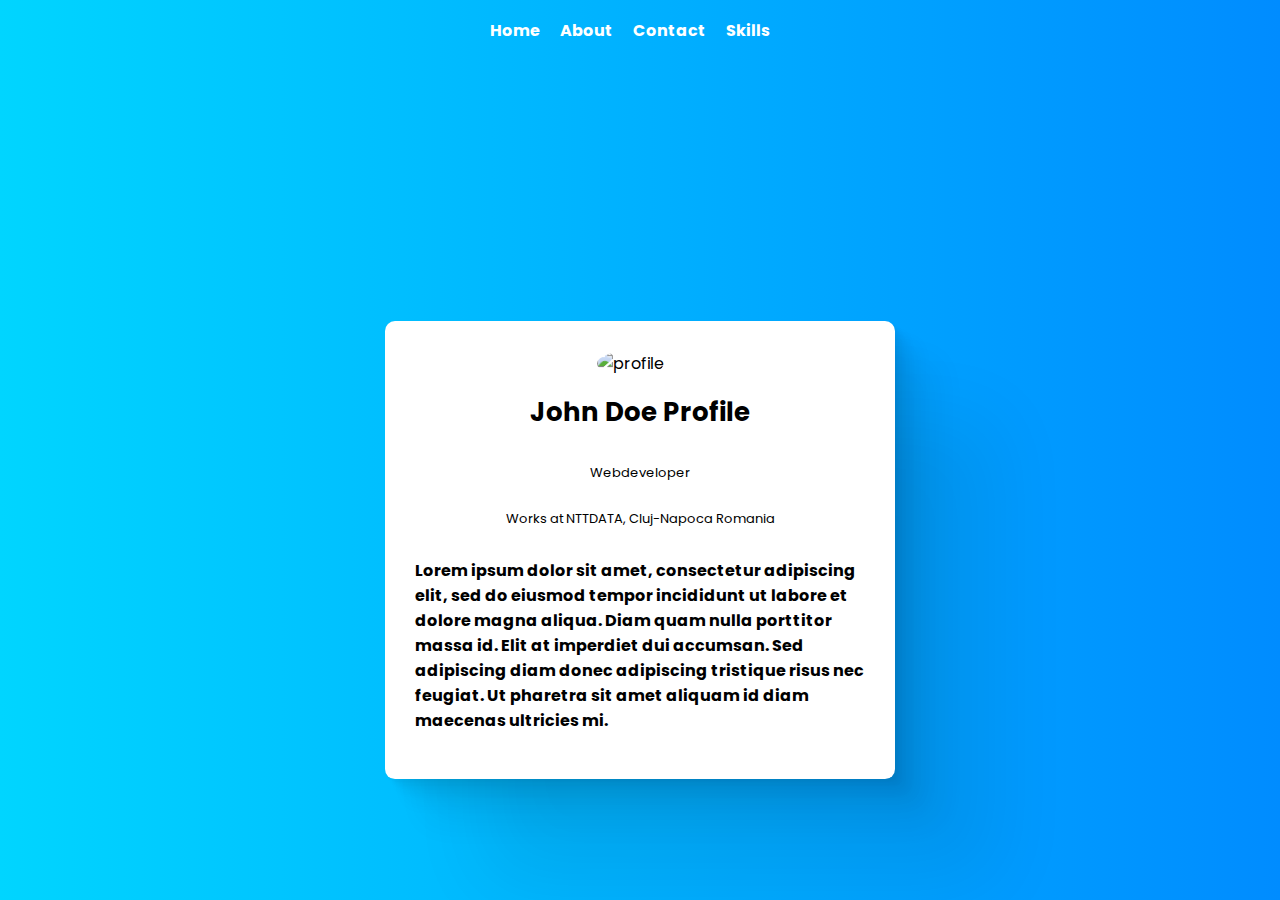
==== index.html @ 9b5c8953 "added the system file" ====
<!DOCTYPE html>
<html lang="en">
<head>
    <meta charset="UTF-8">
    <meta http-equiv="X-UA-Compatible" content="IE=edge">
    <meta name="viewport" content="width=device-width, initial-scale=1.0">
    <title>YourName | ProPage</title>
    <link rel="stylesheet" href="style.css">
</head>

    <body>
        <nav>
             <ul>
                 <li><a href="#home">Home</a></li>
                 <li><a href="#about">About</a></li>
                 <li><a href="#contact">Contact</a></li>
                 <li><a href="#skills">Skills</a></li>
             </ul></nav>
        
      <div class="box">
        <div class="boxprofileimg">
            <img id="profileicon" src="icon.jpg" alt="profile">
        </div>
        <div class="boxtitle">
        <h1>John Doe Profile</h1>
        <p>Webdeveloper</p>
        <p>Works at NTTDATA, Cluj-Napoca Romania</p>
    </div>
       <div class="boxinformation">
        <p>Lorem ipsum dolor sit amet, consectetur adipiscing elit, sed do eiusmod tempor incididunt ut labore et dolore magna aliqua. Diam quam nulla porttitor massa id. Elit at imperdiet dui accumsan. Sed adipiscing diam donec adipiscing tristique risus nec feugiat. Ut pharetra sit amet aliquam id diam maecenas ultricies mi.</p>
       </div>
      </div>
             
     </body>

</html>
---- style.css ----
/* fonts */
@import url('https://fonts.googleapis.com/css2?family=Poppins:ital,wght@0,100;0,200;0,300;0,400;0,500;0,600;0,700;0,800;0,900;1,100;1,200;1,300;1,400;1,500;1,600;1,700;1,800;1,900&display=swap');
/* fonts */

html {
    scroll-behavior: smooth;
}

body {
    font-family: 'Poppins', sans-serif;
    background: rgb(0,213,255); /* Old browsers */
    background: linear-gradient(90deg, rgba(0,213,255,1) 0%, rgba(0,140,255,1) 100%);
}

nav {
    display: -webkit-box;
    display: -ms-flexbox;
    display: flex;
    -webkit-box-pack: space-evenly;
        -ms-flex-pack: space-evenly;
            justify-content: space-evenly;
    -webkit-box-align: center;
        -ms-flex-align: center;
            align-items: center;
    padding: 0 20px;
    height: 60px;
    position: absolute;
    top: 0;
    left: 0;
    right: 0;
    z-index: 999;
  }
  
  ul {
    display: -webkit-box;
    display: -ms-flexbox;
    display: flex;
    list-style: none;
    margin: 0;
    padding: 0;
  }
  
  li {
    margin-right: 20px;

    font-weight: bold;
  }

  a {
    color: #fff;
    text-decoration: none;
    transition: 0.3s
  }

  a:hover {
    color: #c9c9c9;
   
  }

  .boxinformation {
    font-weight: bold;
  }

  .boxtitle {
    display: flex;
    justify-content: center;
    align-items: center;
    flex-direction: column;
    font-size: 13px;
  }

  #profileicon {
    width: 80px;
    height: 80px;
    border-radius: 50%;
    margin-right: 20px;
  }

.box {
    width: 50vh;
    background: #fff;
    border-radius: 10px;
    box-shadow:
    2.8px 2.8px 2.2px rgba(0, 0, 0, 0.02),
    6.7px 6.7px 5.3px rgba(0, 0, 0, 0.028),
    12.5px 12.5px 10px rgba(0, 0, 0, 0.035),
    22.3px 22.3px 17.9px rgba(0, 0, 0, 0.042),
    41.8px 41.8px 33.4px rgba(0, 0, 0, 0.05),
    100px 100px 80px rgba(0, 0, 0, 0.07)
  ;  
    padding: 30px;
    display: flex;
    flex-direction: column;
    justify-content: center;
    align-items: center;
    top: 50%;
    left: 50%;
    transform: translate(-50%, -50%);
    position: absolute;
    margin-top: 100px;
}


@media screen and (max-width: 378px) {
    .box {
        width: 20vh;
        background: #fff;
        border-radius: 10px;
        box-shadow:
        2.8px 2.8px 2.2px rgba(0, 0, 0, 0.02),
        6.7px 6.7px 5.3px rgba(0, 0, 0, 0.028),
        12.5px 12.5px 10px rgba(0, 0, 0, 0.035),
        22.3px 22.3px 17.9px rgba(0, 0, 0, 0.042),
        41.8px 41.8px 33.4px rgba(0, 0, 0, 0.05),
        100px 100px 80px rgba(0, 0, 0, 0.07)
      ;  
        padding: 30px;
        display: flex;
        flex-direction: column;
        justify-content: center;
        align-items: center;
        top: 50%;
        left: 50%;
        transform: translate(-50%, -50%);
        position: absolute;
        margin-top: 100px;
    }

    
  .boxinformation {
    font-weight: bold;
  }
  h1 {
    font-size: 20px;
  }

  .boxtitle {
    display: flex;
    justify-content: center;
    align-items: center;
    flex-direction: column;
    font-size: 11px;
  }

  #profileicon {
    width:40px;
    height: 40px;
    border-radius: 50%;
    margin-right: 20px;
  }

  li {
    margin-right: 10px;

    font-weight: bold;
  }

}
    
@media screen and (max-width: 282px) {
    .box {
        width: 30vh;
        background: #fff;
        border-radius: 10px;
        box-shadow:
        2.8px 2.8px 2.2px rgba(0, 0, 0, 0.02),
        6.7px 6.7px 5.3px rgba(0, 0, 0, 0.028),
        12.5px 12.5px 10px rgba(0, 0, 0, 0.035),
        22.3px 22.3px 17.9px rgba(0, 0, 0, 0.042),
        41.8px 41.8px 33.4px rgba(0, 0, 0, 0.05),
        100px 100px 80px rgba(0, 0, 0, 0.07)
      ;  
        padding: 30px;
        display: flex;
        flex-direction: column;
        justify-content: center;
        align-items: center;
        top: 50%;
        left: 50%;
        transform: translate(-50%, -50%);
        position: absolute;
      
    }

    
  .boxinformation {
    font-weight: bold;
  }
  h1 {
    font-size: 20px;
  }

  .boxtitle {
    display: flex;
    justify-content: center;
    align-items: center;
    flex-direction: column;
    font-size: 11px;
  }

  #profileicon {
    width:40px;
    height: 40px;
    border-radius: 50%;
    margin-right: 20px;
  }

  li {
    margin-right: 5px;
    font-size: 14px;
    font-weight: bold;
  }

}
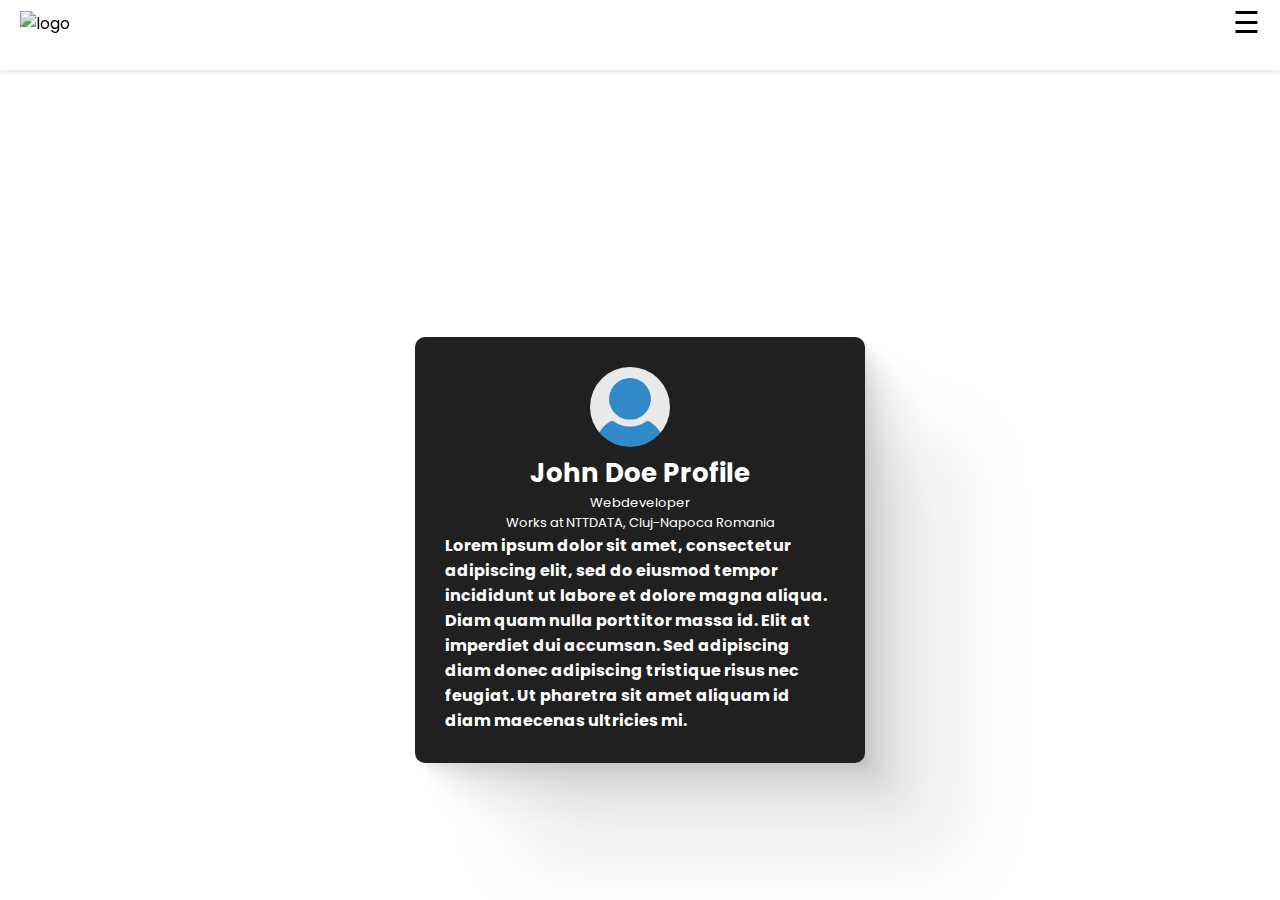
==== commit e0642689: "Update index.html" ====
--- a/index.html
+++ b/index.html
@@ -4,20 +4,30 @@
     <meta charset="UTF-8">
     <meta http-equiv="X-UA-Compatible" content="IE=edge">
     <meta name="viewport" content="width=device-width, initial-scale=1.0">
-    <title>YourName | ProPage</title>
+    <title>ProPage</title>
     <link rel="stylesheet" href="style.css">
 </head>
+<body>
 
-    <body>
-        <nav>
-             <ul>
-                 <li><a href="#home">Home</a></li>
-                 <li><a href="#about">About</a></li>
-                 <li><a href="#contact">Contact</a></li>
-                 <li><a href="#skills">Skills</a></li>
-             </ul></nav>
-        
-      <div class="box">
+    <nav>
+        <ul>
+            <img id="logo" src="https://scienceturtles.com/assests/img/pfp.png" alt="logo">
+            <li> <span style="font-size:30px;cursor:pointer" onclick="openNav()">&#9776; </span></li>
+        </ul>
+       
+        <div id="menu" class="menu">
+            <a href="javascript:void(0)" class="closebtn" onclick="closeNav()">&times;</a>
+            <div class="menu-content">
+              <a href="/">Home</a>
+              <a href="#">About</a>
+              <a href="#">Skills</a>
+              <a href="#">Contact</a>
+            </div>
+          </div>
+         
+    </nav>
+<h1>hello</h1>
+    <div class="box">
         <div class="boxprofileimg">
             <img id="profileicon" src="icon.jpg" alt="profile">
         </div>
@@ -30,7 +40,9 @@
         <p>Lorem ipsum dolor sit amet, consectetur adipiscing elit, sed do eiusmod tempor incididunt ut labore et dolore magna aliqua. Diam quam nulla porttitor massa id. Elit at imperdiet dui accumsan. Sed adipiscing diam donec adipiscing tristique risus nec feugiat. Ut pharetra sit amet aliquam id diam maecenas ultricies mi.</p>
        </div>
       </div>
-             
-     </body>
-
+   
+    <script src="system.js">
+        </script>
+        
+</body>
 </html>
--- a/style.css
+++ b/style.css
@@ -2,62 +2,106 @@
 @import url('https://fonts.googleapis.com/css2?family=Poppins:ital,wght@0,100;0,200;0,300;0,400;0,500;0,600;0,700;0,800;0,900;1,100;1,200;1,300;1,400;1,500;1,600;1,700;1,800;1,900&display=swap');
 /* fonts */
 
+:root {
+    --bg-box: #212020;
+    --text-bg-box-white: #fff;
+}
+
+
+* {
+    margin: 0;
+    padding: 0;
+    box-sizing: border-box;
+}
+
 html {
     scroll-behavior: smooth;
+    
+}
+
+nav {
+    width: 100%;
+    height: 70px;
+    background-color: #fff;
+    box-shadow: 0px 2px 4px rgba(0, 0, 0, 0.1);
+    position: fixed;
+    top: 0;
+    left: 0;
+    z-index: 1;
+}
+ul {
+    list-style: none;
+    display: flex;
+    justify-content: space-between;
+    align-items: center;
+    padding: 0 20px;
+}
+
+#logo {
+    width: 70px;
+}
+
+nav ul li {
+    display: flex;
+    align-items: center;
+}
+
+li {
+    display: flex;
+    align-items: center;
 }
 
 body {
     font-family: 'Poppins', sans-serif;
-    background: rgb(0,213,255); /* Old browsers */
-    background: linear-gradient(90deg, rgba(0,213,255,1) 0%, rgba(0,140,255,1) 100%);
-}
-
-nav {
-    display: -webkit-box;
-    display: -ms-flexbox;
-    display: flex;
-    -webkit-box-pack: space-evenly;
-        -ms-flex-pack: space-evenly;
-            justify-content: space-evenly;
-    -webkit-box-align: center;
-        -ms-flex-align: center;
-            align-items: center;
-    padding: 0 20px;
-    height: 60px;
+
+    
+   
+}
+
+
+.menu {
+    height: 0%;
+    width: 100%;
+    position: fixed;
+    z-index: 1;
+    top: 0;
+    left: 0;
+    background-color: rgb(0,0,0);
+    background-color: rgba(0,0,0, 0.9);
+    overflow-y: hidden;
+    transition: 0.5s;
+}
+
+.menu-content {
+    position: relative;
+    top: 25%;
+    width: 100%;
+    text-align: center;
+    margin-top: 30px;
+}
+
+.menu a {
+    padding: 32px;
+    text-decoration: none;
+    font-size: 20px;
+    color: #818181;
+    display: block;
+    transition: 0.3s;
+}
+
+.menu a:hover, .menu a:focus {
+    color: #f1f1f1;
+  }
+
+.menu .closebtn {
     position: absolute;
     top: 0;
-    left: 0;
-    right: 0;
-    z-index: 999;
-  }
-  
-  ul {
-    display: -webkit-box;
-    display: -ms-flexbox;
-    display: flex;
-    list-style: none;
-    margin: 0;
-    padding: 0;
-  }
-  
-  li {
-    margin-right: 20px;
-
-    font-weight: bold;
-  }
-
-  a {
-    color: #fff;
-    text-decoration: none;
-    transition: 0.3s
-  }
-
-  a:hover {
-    color: #c9c9c9;
-   
-  }
-
-  .boxinformation {
+    right: 25px;
+    font-size: 59px;
+    margin-left: 50px;
+}
+
+.boxinformation {
     font-weight: bold;
   }
 
@@ -67,6 +111,7 @@
     align-items: center;
     flex-direction: column;
     font-size: 13px;
+   
   }
 
   #profileicon {
@@ -78,8 +123,9 @@
 
 .box {
     width: 50vh;
-    background: #fff;
+    background: var(--bg-box);
     border-radius: 10px;
+    color: var(--text-bg-box-white);
     box-shadow:
     2.8px 2.8px 2.2px rgba(0, 0, 0, 0.02),
     6.7px 6.7px 5.3px rgba(0, 0, 0, 0.028),
@@ -100,12 +146,24 @@
     margin-top: 100px;
 }
 
-
-@media screen and (max-width: 378px) {
+@media screen and (max-height: 450px) {
+    .menu {overflow-y: auto;}
+    .menu a {font-size: 20px}
+    .menu .closebtn {
+    font-size: 40px;
+    top: 15px;
+    right: 35px;
+    }
+
+   
+  }
+
+  @media screen and (max-width: 450px) {
     .box {
-        width: 20vh;
-        background: #fff;
+        width: 40vh;
+        background: var(--bg-box);
         border-radius: 10px;
+        color: var(--text-bg-box-white);
         box-shadow:
         2.8px 2.8px 2.2px rgba(0, 0, 0, 0.02),
         6.7px 6.7px 5.3px rgba(0, 0, 0, 0.028),
@@ -125,91 +183,33 @@
         position: absolute;
         margin-top: 100px;
     }
-
-    
-  .boxinformation {
-    font-weight: bold;
-  }
-  h1 {
-    font-size: 20px;
-  }
-
-  .boxtitle {
-    display: flex;
-    justify-content: center;
-    align-items: center;
-    flex-direction: column;
-    font-size: 11px;
-  }
-
-  #profileicon {
-    width:40px;
-    height: 40px;
-    border-radius: 50%;
-    margin-right: 20px;
-  }
-
-  li {
-    margin-right: 10px;
-
-    font-weight: bold;
-  }
-
-}
-    
-@media screen and (max-width: 282px) {
-    .box {
-        width: 30vh;
-        background: #fff;
-        border-radius: 10px;
-        box-shadow:
-        2.8px 2.8px 2.2px rgba(0, 0, 0, 0.02),
-        6.7px 6.7px 5.3px rgba(0, 0, 0, 0.028),
-        12.5px 12.5px 10px rgba(0, 0, 0, 0.035),
-        22.3px 22.3px 17.9px rgba(0, 0, 0, 0.042),
-        41.8px 41.8px 33.4px rgba(0, 0, 0, 0.05),
-        100px 100px 80px rgba(0, 0, 0, 0.07)
-      ;  
-        padding: 30px;
-        display: flex;
-        flex-direction: column;
-        justify-content: center;
-        align-items: center;
-        top: 50%;
-        left: 50%;
-        transform: translate(-50%, -50%);
-        position: absolute;
+    }
+  
+
+    @media screen and (max-width: 339px) {
+        .box {
+            width: 30vh;
+            background: var(--bg-box);
+            border-radius: 10px;
+            color: var(--text-bg-box-white);
+            box-shadow:
+            2.8px 2.8px 2.2px rgba(0, 0, 0, 0.02),
+            6.7px 6.7px 5.3px rgba(0, 0, 0, 0.028),
+            12.5px 12.5px 10px rgba(0, 0, 0, 0.035),
+            22.3px 22.3px 17.9px rgba(0, 0, 0, 0.042),
+            41.8px 41.8px 33.4px rgba(0, 0, 0, 0.05),
+            100px 100px 80px rgba(0, 0, 0, 0.07)
+          ;  
+            padding: 30px;
+            display: flex;
+            flex-direction: column;
+            justify-content: center;
+            align-items: center;
+            top: 70%;
+            left: 50%;
+            transform: translate(-50%, -50%);
+            position: absolute;
+            margin-top: 100px;
+        }
+        }
       
-    }
-
-    
-  .boxinformation {
-    font-weight: bold;
-  }
-  h1 {
-    font-size: 20px;
-  }
-
-  .boxtitle {
-    display: flex;
-    justify-content: center;
-    align-items: center;
-    flex-direction: column;
-    font-size: 11px;
-  }
-
-  #profileicon {
-    width:40px;
-    height: 40px;
-    border-radius: 50%;
-    margin-right: 20px;
-  }
-
-  li {
-    margin-right: 5px;
-    font-size: 14px;
-    font-weight: bold;
-  }
-
-}
-    
